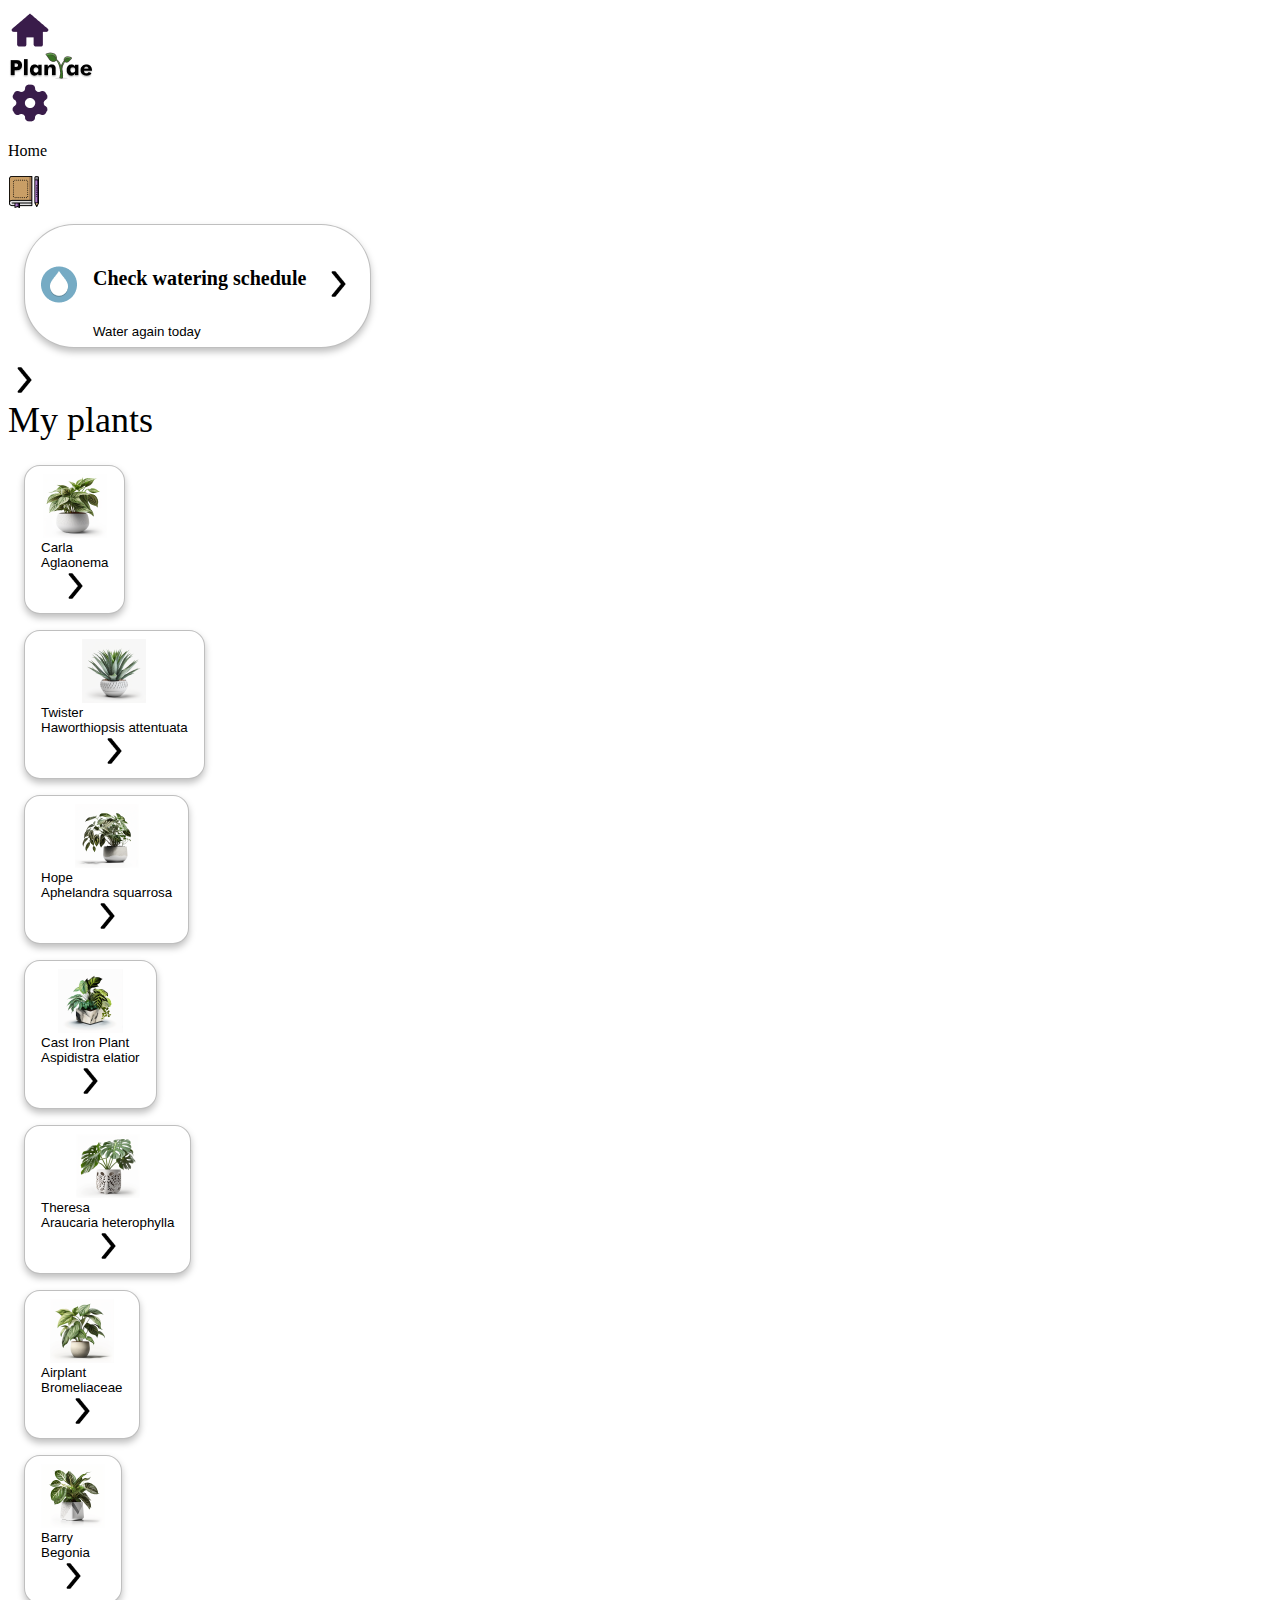
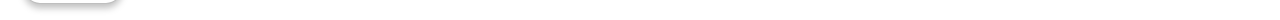
==== index.html @ 39423936 "day2 finish" ====
<!DOCTYPE html>
<link rel="stylesheet" href="index.css">
<div class="topbar">
    <img class="homeicon" src="img/homeicon.png" alt="home icon"/>
    <img class="logo" src="img/logosm.png" alt="logo"/>
    <img class="settings" src="img/settingsicon.png" alt="settings icon"/>
    <p class="home title">Home</p>
    <img class="diary" src="img/diaryicon.png" alt="diary icon"/>
</div>
<button class="frame1">
    <div>
          <img src="img/watericon.png" alt="water icon">
        </div>
        <div class="buttonText">
          <h5 style="font-weight:600;" >Check watering schedule</h5>
          <p1>Water again today</p1>
        </div>
        <div>
          <img class="rightchevron" src="img/nexticon.png" alt="right chevron">
    </div>
</button>   
    </div>
    <img class="chevronright" src="img/nexticon.png" alt="right chevron"/>
</div>
<h1 class="myplants">My plants</h1>
<button class="sec-carla">
    <div>
        <div class="frame4">
            <img class="carla-img" src="img/carla.png"/ alt="image of carla">
            <div class="frame5">
                <div class="name-carla">Carla</div>
                <div class="aglaonema">Aglaonema</div>
            </div>
        </div>
        <img class="chevronright1" src="img/nexticon.png" alt="right chevron"/>
    </div>
</button>
<button class="sec-twister">
    <div>
        <div class="frame6">
            <img class="twister-img" src="img/twister.png" alt="image of twister"/>
            <div class="frame7">
                <div class="name-twister">Twister</div>
                <div class="haworthi">Haworthiopsis attentuata</div>
            </div>
        </div>
        <img class="chevronright2" src="img/nexticon.png" alt="right chevron"/>
    </div>
</button>
<button class="sec-hope">
    <div>
        <div class="frame8">
            <img class="hope-img" src="img/hope.png" alt="image of hope"/>
            <div class="frame9">
                <div class="name-hope">Hope</div>
                <div class="aphelandra">Aphelandra squarrosa</div>
            </div>
        </div>
        <img class="chevronright3" src="img/nexticon.png" alt="right chevron"/>
    </div>
</button>
<button class="sec-castiron">
    <div>
        <div class="frame10">
            <img class="castiron-img" src="img/castiron.png" alt="image of cast iron"/>
            <div class="frame11">
                <div class="name-castiron">Cast Iron Plant</div>
                <div class="aspidistra">Aspidistra elatior</div>
            </div>
        </div>
        <img class="chevronright4" src="img/nexticon.png" alt="right chevron"/>
    </div>
</button>
<button class="sec-theresa">
    <div>
        <div class="frame12">
            <img class="theresa-img" src="img/theresa.png" alt="image of theresa"/>
            <div class="frame13">
                <div class="name-theresa">Theresa</div>
                <div class="araucaria">Araucaria heterophylla</div>
            </div>
        </div>
        <img class="chevronright5" src="img/nexticon.png" alt="right chevron"/>
    </div>
</button>
<button class="sec-airplant">
    <div>
        <div class="frame14">
            <img class="airplant-img" src="img/airplant.png" alt="image of airplant"/>
            <div class="frame15">
                <div class="name-airplant">Airplant</div>
                <div class="bromeliaceae">Bromeliaceae</div>
            </div>
        </div>
        <img class="chevronright6" src="img/nexticon.png" alt="right chevron"/>
    </div>
</button>
<button class="sec-barry">
    <div>
        <div class="frame16">
            <img class="barry-img" src="img/barry.png" alt="image of barry"/>
            <div class="frame17">
                <div class="name-barry">Barry</div>
                <div class="begonia">Begonia</div>
            </div>
        </div>
        <img class="chevronright7" src="img/nexticon.png" alt="right chevron"/>
    </div>
</button>
---- index.css ----
.homeicon {
    display:flex;
    justify-content:flex-start;
}
.logo {
    display:flex;
    justify-content: center;
}
.settings {
    display: flex;
    justify-content: flex-end;
}
.diary {
    display: flex;
    justify-content:flex-end;
    align-items:center;
}
h1{
    font-family: 'Futura';
    font-size: 36px;
    font-weight: 700;
    line-height: 36px;
    letter-spacing: 0em;
    text-align: left;  
    }
    
    
h2{
    font-family: 'Futura Md BT';
    font-size: 30px;
    font-weight: 400;
    line-height: 36px;
    letter-spacing: 0em;
    text-align: left;
    }
    
    
h3{
    font-family: 'Futura Md BT';
    font-size: 24px;
    font-weight: 400;
    line-height: 29px;
    letter-spacing: 0em;
    text-align: left;
    }
    
    
h4{
    font-family: 'Futura Md BT';
    font-size: 20px;
    font-weight: 400;
    line-height: 24px;
    letter-spacing: 0em;
    text-align: left;
    }
    
    
h5{
    font-family: 'Futura Bk BT';
    font-size: 20px;
    font-weight: 400;
    line-height: 24px;
    letter-spacing: 0em;
    text-align: left;
    }
    
    
h6{
    font-family: 'Futura Bk BT';
    font-size: 18px;
    font-style: italic;
    font-weight: 400;
    line-height: 22px;
    letter-spacing: 0em;
    text-align: left;
    }
    
    
p{
    font-family: 'Futura Bk BT';
    font-size: 16px;
    font-weight: 400;
    line-height: 19px;
    letter-spacing: 0em;
    text-align: left;
    }
    
    
.p2{
    font-family: 'Futura Bk BT';
    font-size: 14px;
    font-weight: 400;
    line-height: 28px;
    letter-spacing: 0em;
    text-align: left;
    }
.frame1{
        border-radius: 50px;
        width: auto;
        margin-top: 32px;
        margin-bottom: 32px;
        border-color: #B9B9B9;
        margin: 16px;
        display:flex;
        flex-direction: row;
        align-items: center;
        padding: 8px 16px;
        gap: 16px;
        background: #FFFFFF;
        border: 1px solid rgba(0, 0, 0, 0.25);
        box-shadow: 0px 4px 7px rgba(0, 0, 0, 0.25);
    }
.buttonText{
        display: flex;
        flex-direction: column;
        justify-content: center;
        align-items: flex-start;
        padding: 0px;
    }
 .rightchevron{
    height: 32px;
    min-width: 32px;
    position: relative;
 }
.myplants{
    color:black;
    font-family:'futura';
    font: size 36px;
    font-weight: 500;
    letter-spacing: 0;
    line-height: normal;
    margin-top: -1px;
    position:relative;
    text-align: center;
    width:fit-content;
    display:flex;
    flex-direction: column;
    justify-content: center;
} 
.sec-carla{
    border-radius: 16px;
    width: auto;
    margin-top: 32px;
    margin-bottom: 32px;
    border-color: #B9B9B9;
    margin: 16px;
    display:flex;
    flex-direction: row;
    align-items: center;
    padding: 8px 16px;
    gap: 16px;
    background: #FFFFFF;
    border: 1px solid rgba(0, 0, 0, 0.25);
    box-shadow: 0px 4px 7px rgba(0, 0, 0, 0.25);
}
.carla-img{
    min-width: 64px;
    height: 64px;
    object-fit: cover;
    position: relative;
}
.frame4{
    align-items: center;
    gap:16px;
}
.frame5{
    align-items:flex-start;
    flex-direction: column;
}
.name-carla{
    letter-spacing: 0;
    line-height: normal;
    margin-top: -1px;
    position: relative;
    width: fit-content;
}
.aglaonema{
    letter-spacing: 0;
    line-height: normal;
    position: relative;
    text-align: center;
    width: fit-content;
}
.rightchevron1{
    height: 32px;
    min-width: 32px;
    position: relative;
}
.sec-twister{
    border-radius: 16px;
    width: auto;
    margin-top: 32px;
    margin-bottom: 32px;
    border-color: #B9B9B9;
    margin: 16px;
    display:flex;
    flex-direction: row;
    align-items: center;
    padding: 8px 16px;
    gap: 16px;
    background: #FFFFFF;
    border: 1px solid rgba(0, 0, 0, 0.25);
    box-shadow: 0px 4px 7px rgba(0, 0, 0, 0.25);
}
.twister-img{
    min-width: 64px;
    height: 64px;
    object-fit: cover;
    position: relative;
}
.frame6{
    align-items: center;
    gap:16px;
}
.frame7{
    align-items:flex-start;
    flex-direction: column;
}
.name-twister{
    letter-spacing: 0;
    line-height: normal;
    margin-top: -1px;
    position: relative;
    width: fit-content;
}
.haworthi{
    letter-spacing: 0;
    line-height: normal;
    position: relative;
    text-align: center;
    width: fit-content;
}
.rightchevron2{
    height: 32px;
    min-width: 32px;
    position: relative;
}
.sec-hope{
    border-radius: 16px;
    width: auto;
    margin-top: 32px;
    margin-bottom: 32px;
    border-color: #B9B9B9;
    margin: 16px;
    display:flex;
    flex-direction: row;
    align-items: center;
    padding: 8px 16px;
    gap: 16px;
    background: #FFFFFF;
    border: 1px solid rgba(0, 0, 0, 0.25);
    box-shadow: 0px 4px 7px rgba(0, 0, 0, 0.25);
}
.hope-img{
    min-width: 64px;
    height: 64px;
    object-fit: cover;
    position: relative;
}
.frame8{
    align-items: center;
    gap:16px;
}
.frame9{
    align-items:flex-start;
    flex-direction: column;
}
.name-hope{
    letter-spacing: 0;
    line-height: normal;
    margin-top: -1px;
    position: relative;
    width: fit-content;
}
.aphelandra{
    letter-spacing: 0;
    line-height: normal;
    position: relative;
    text-align: center;
    width: fit-content;
}
.rightchevron3{
    height: 32px;
    min-width: 32px;
    position: relative;
}
.sec-castiron{
    border-radius: 16px;
    width: auto;
    margin-top: 32px;
    margin-bottom: 32px;
    border-color: #B9B9B9;
    margin: 16px;
    display:flex;
    flex-direction: row;
    align-items: center;
    padding: 8px 16px;
    gap: 16px;
    background: #FFFFFF;
    border: 1px solid rgba(0, 0, 0, 0.25);
    box-shadow: 0px 4px 7px rgba(0, 0, 0, 0.25);
}
.castiron-img{
    min-width: 64px;
    height: 64px;
    object-fit: cover;
    position: relative;
}
.frame10{
    align-items: center;
    gap:16px;
}
.frame11{
    align-items:flex-start;
    flex-direction: column;
}
.name-castiron{
    letter-spacing: 0;
    line-height: normal;
    margin-top: -1px;
    position: relative;
    width: fit-content;
}
.aspidistra{
    letter-spacing: 0;
    line-height: normal;
    position: relative;
    text-align: center;
    width: fit-content;
}
.rightchevron4{
    height: 32px;
    min-width: 32px;
    position: relative;
}
.sec-theresa{
    border-radius: 16px;
    width: auto;
    margin-top: 32px;
    margin-bottom: 32px;
    border-color: #B9B9B9;
    margin: 16px;
    display:flex;
    flex-direction: row;
    align-items: center;
    padding: 8px 16px;
    gap: 16px;
    background: #FFFFFF;
    border: 1px solid rgba(0, 0, 0, 0.25);
    box-shadow: 0px 4px 7px rgba(0, 0, 0, 0.25);
}
.theresa-img{
    min-width: 64px;
    height: 64px;
    object-fit: cover;
    position: relative;
}
.frame12{
    align-items: center;
    gap:16px;
}
.frame13{
    align-items:flex-start;
    flex-direction: column;
}
.name-theresa{
    letter-spacing: 0;
    line-height: normal;
    margin-top: -1px;
    position: relative;
    width: fit-content;
}
.araucaria{
    letter-spacing: 0;
    line-height: normal;
    position: relative;
    text-align: center;
    width: fit-content;
}
.rightchevron5{
    height: 32px;
    min-width: 32px;
    position: relative;
}
.sec-airplant{
    border-radius: 16px;
    width: auto;
    margin-top: 32px;
    margin-bottom: 32px;
    border-color: #B9B9B9;
    margin: 16px;
    display:flex;
    flex-direction: row;
    align-items: center;
    padding: 8px 16px;
    gap: 16px;
    background: #FFFFFF;
    border: 1px solid rgba(0, 0, 0, 0.25);
    box-shadow: 0px 4px 7px rgba(0, 0, 0, 0.25);
}
.airplant-img{
    min-width: 64px;
    height: 64px;
    object-fit: cover;
    position: relative;
}
.frame14{
    align-items: center;
    gap:16px;
}
.frame15{
    align-items:flex-start;
    flex-direction: column;
}
.name-airplant{
    letter-spacing: 0;
    line-height: normal;
    margin-top: -1px;
    position: relative;
    width: fit-content;
}
.bromeliaceae{
    letter-spacing: 0;
    line-height: normal;
    position: relative;
    text-align: center;
    width: fit-content;
}
.rightchevron6{
    height: 32px;
    min-width: 32px;
    position: relative;
}
.sec-barry{
    border-radius: 16px;
    width: auto;
    margin-top: 32px;
    margin-bottom: 32px;
    border-color: #B9B9B9;
    margin: 16px;
    display:flex;
    flex-direction: row;
    align-items: center;
    padding: 8px 16px;
    gap: 16px;
    background: #FFFFFF;
    border: 1px solid rgba(0, 0, 0, 0.25);
    box-shadow: 0px 4px 7px rgba(0, 0, 0, 0.25);
}
.barry-img{
    min-width: 64px;
    height: 64px;
    object-fit: cover;
    position: relative;
}
.frame16{
    align-items: center;
    gap:16px;
}
.frame17{
    align-items:flex-start;
    flex-direction: column;
}
.name-barry{
    letter-spacing: 0;
    line-height: normal;
    margin-top: -1px;
    position: relative;
    width: fit-content;
}
.begonia{
    letter-spacing: 0;
    line-height: normal;
    position: relative;
    text-align: center;
    width: fit-content;
}
.rightchevron7{
    height: 32px;
    min-width: 32px;
    position: relative;
}
@media (max-width: 390px) {
}
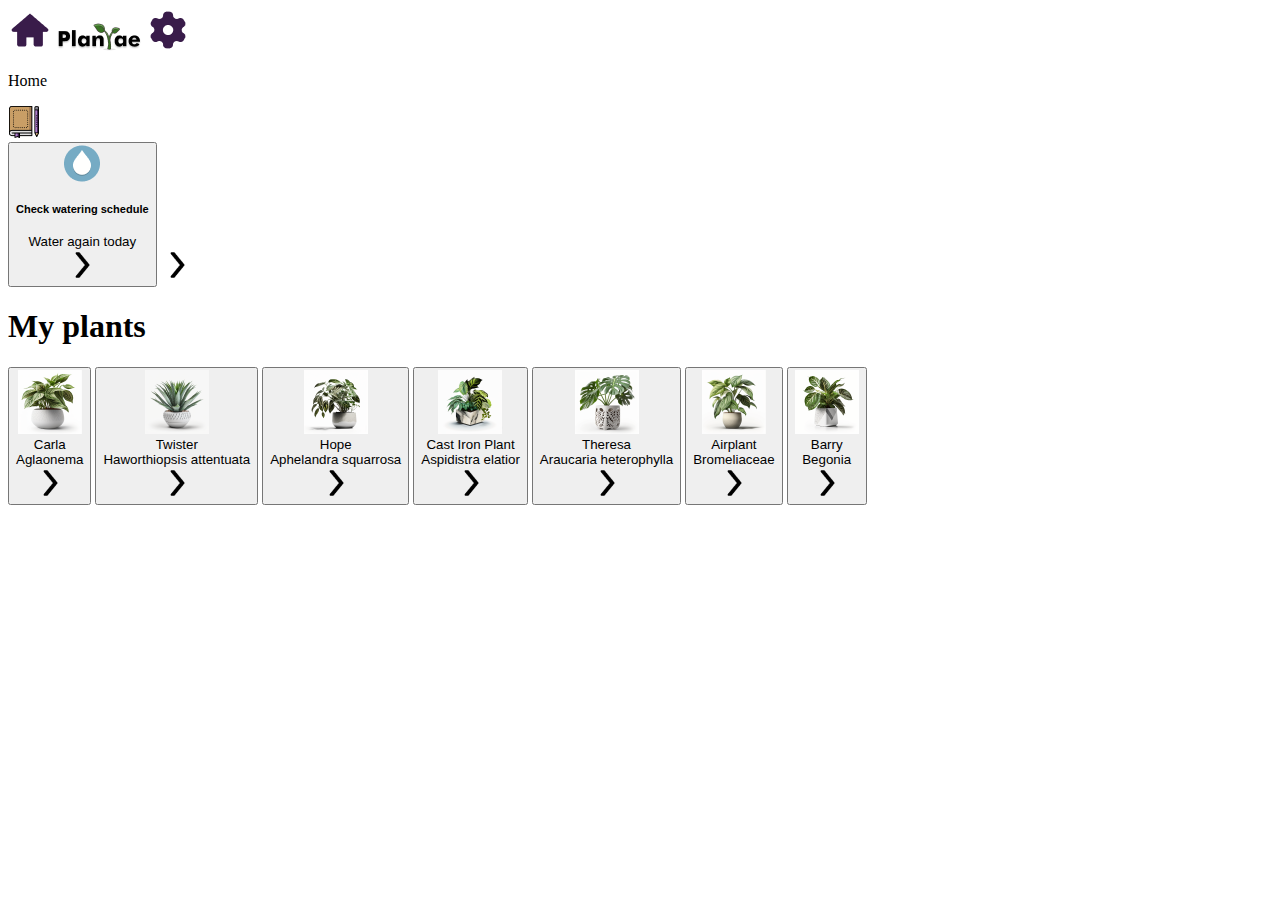
==== commit ed9cedb5: "css name change" ====
--- a/index.html
+++ b/index.html
@@ -1,5 +1,5 @@
 <!DOCTYPE html>
-<link rel="stylesheet" href="index.css">
+<link rel="stylesheet" href="style.css">
 <div class="topbar">
     <img class="homeicon" src="img/homeicon.png" alt="home icon"/>
     <img class="logo" src="img/logosm.png" alt="logo"/>
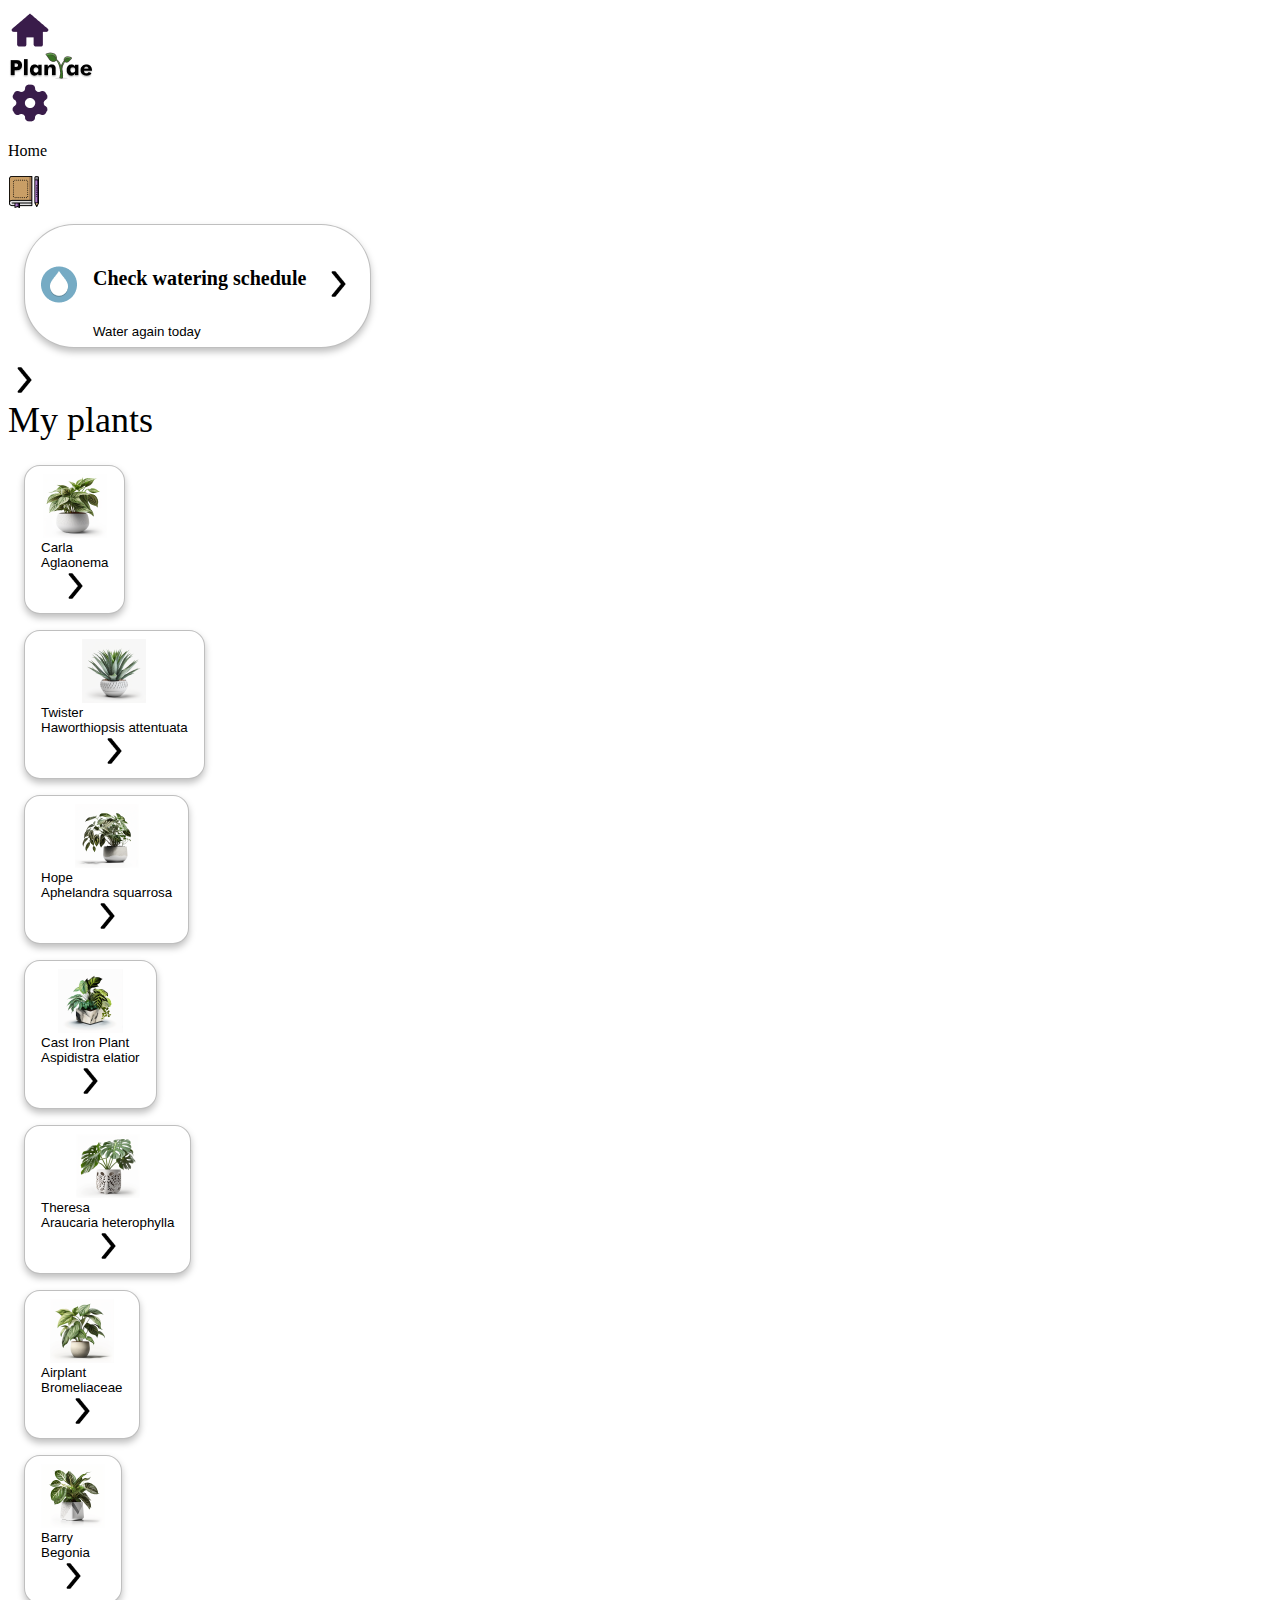
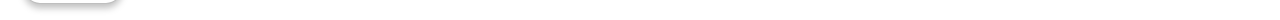
==== commit 4c2d9624: "moved" ====
--- a/index.html
+++ b/index.html
@@ -1,5 +1,5 @@
 <!DOCTYPE html>
-<link rel="stylesheet" href="style.css">
+<link rel="stylesheet" href="css/style.css">
 <div class="topbar">
     <img class="homeicon" src="img/homeicon.png" alt="home icon"/>
     <img class="logo" src="img/logosm.png" alt="logo"/>
--- a/css/style.css
+++ b/css/style.css
@@ -0,0 +1,482 @@
+.homeicon {
+    display:flex;
+    justify-content:flex-start;
+}
+.logo {
+    display:flex;
+    justify-content: center;
+}
+.settings {
+    display: flex;
+    justify-content: flex-end;
+}
+.diary {
+    display: flex;
+    justify-content:flex-end;
+    align-items:center;
+}
+h1{
+    font-family: 'Futura';
+    font-size: 36px;
+    font-weight: 700;
+    line-height: 36px;
+    letter-spacing: 0em;
+    text-align: left;  
+    }
+    
+    
+h2{
+    font-family: 'Futura Md BT';
+    font-size: 30px;
+    font-weight: 400;
+    line-height: 36px;
+    letter-spacing: 0em;
+    text-align: left;
+    }
+    
+    
+h3{
+    font-family: 'Futura Md BT';
+    font-size: 24px;
+    font-weight: 400;
+    line-height: 29px;
+    letter-spacing: 0em;
+    text-align: left;
+    }
+    
+    
+h4{
+    font-family: 'Futura Md BT';
+    font-size: 20px;
+    font-weight: 400;
+    line-height: 24px;
+    letter-spacing: 0em;
+    text-align: left;
+    }
+    
+    
+h5{
+    font-family: 'Futura Bk BT';
+    font-size: 20px;
+    font-weight: 400;
+    line-height: 24px;
+    letter-spacing: 0em;
+    text-align: left;
+    }
+    
+    
+h6{
+    font-family: 'Futura Bk BT';
+    font-size: 18px;
+    font-style: italic;
+    font-weight: 400;
+    line-height: 22px;
+    letter-spacing: 0em;
+    text-align: left;
+    }
+    
+    
+p{
+    font-family: 'Futura Bk BT';
+    font-size: 16px;
+    font-weight: 400;
+    line-height: 19px;
+    letter-spacing: 0em;
+    text-align: left;
+    }
+    
+    
+.p2{
+    font-family: 'Futura Bk BT';
+    font-size: 14px;
+    font-weight: 400;
+    line-height: 28px;
+    letter-spacing: 0em;
+    text-align: left;
+    }
+.frame1{
+        border-radius: 50px;
+        width: auto;
+        margin-top: 32px;
+        margin-bottom: 32px;
+        border-color: #B9B9B9;
+        margin: 16px;
+        display:flex;
+        flex-direction: row;
+        align-items: center;
+        padding: 8px 16px;
+        gap: 16px;
+        background: #FFFFFF;
+        border: 1px solid rgba(0, 0, 0, 0.25);
+        box-shadow: 0px 4px 7px rgba(0, 0, 0, 0.25);
+    }
+.buttonText{
+        display: flex;
+        flex-direction: column;
+        justify-content: center;
+        align-items: flex-start;
+        padding: 0px;
+    }
+ .rightchevron{
+    height: 32px;
+    min-width: 32px;
+    position: relative;
+ }
+.myplants{
+    color:black;
+    font-family:'futura';
+    font: size 36px;
+    font-weight: 500;
+    letter-spacing: 0;
+    line-height: normal;
+    margin-top: -1px;
+    position:relative;
+    text-align: center;
+    width:fit-content;
+    display:flex;
+    flex-direction: column;
+    justify-content: center;
+} 
+.sec-carla{
+    border-radius: 16px;
+    width: auto;
+    margin-top: 32px;
+    margin-bottom: 32px;
+    border-color: #B9B9B9;
+    margin: 16px;
+    display:flex;
+    flex-direction: row;
+    align-items: center;
+    padding: 8px 16px;
+    gap: 16px;
+    background: #FFFFFF;
+    border: 1px solid rgba(0, 0, 0, 0.25);
+    box-shadow: 0px 4px 7px rgba(0, 0, 0, 0.25);
+}
+.carla-img{
+    min-width: 64px;
+    height: 64px;
+    object-fit: cover;
+    position: relative;
+}
+.frame4{
+    align-items: center;
+    gap:16px;
+}
+.frame5{
+    align-items:flex-start;
+    flex-direction: column;
+}
+.name-carla{
+    letter-spacing: 0;
+    line-height: normal;
+    margin-top: -1px;
+    position: relative;
+    width: fit-content;
+}
+.aglaonema{
+    letter-spacing: 0;
+    line-height: normal;
+    position: relative;
+    text-align: center;
+    width: fit-content;
+}
+.rightchevron1{
+    height: 32px;
+    min-width: 32px;
+    position: relative;
+}
+.sec-twister{
+    border-radius: 16px;
+    width: auto;
+    margin-top: 32px;
+    margin-bottom: 32px;
+    border-color: #B9B9B9;
+    margin: 16px;
+    display:flex;
+    flex-direction: row;
+    align-items: center;
+    padding: 8px 16px;
+    gap: 16px;
+    background: #FFFFFF;
+    border: 1px solid rgba(0, 0, 0, 0.25);
+    box-shadow: 0px 4px 7px rgba(0, 0, 0, 0.25);
+}
+.twister-img{
+    min-width: 64px;
+    height: 64px;
+    object-fit: cover;
+    position: relative;
+}
+.frame6{
+    align-items: center;
+    gap:16px;
+}
+.frame7{
+    align-items:flex-start;
+    flex-direction: column;
+}
+.name-twister{
+    letter-spacing: 0;
+    line-height: normal;
+    margin-top: -1px;
+    position: relative;
+    width: fit-content;
+}
+.haworthi{
+    letter-spacing: 0;
+    line-height: normal;
+    position: relative;
+    text-align: center;
+    width: fit-content;
+}
+.rightchevron2{
+    height: 32px;
+    min-width: 32px;
+    position: relative;
+}
+.sec-hope{
+    border-radius: 16px;
+    width: auto;
+    margin-top: 32px;
+    margin-bottom: 32px;
+    border-color: #B9B9B9;
+    margin: 16px;
+    display:flex;
+    flex-direction: row;
+    align-items: center;
+    padding: 8px 16px;
+    gap: 16px;
+    background: #FFFFFF;
+    border: 1px solid rgba(0, 0, 0, 0.25);
+    box-shadow: 0px 4px 7px rgba(0, 0, 0, 0.25);
+}
+.hope-img{
+    min-width: 64px;
+    height: 64px;
+    object-fit: cover;
+    position: relative;
+}
+.frame8{
+    align-items: center;
+    gap:16px;
+}
+.frame9{
+    align-items:flex-start;
+    flex-direction: column;
+}
+.name-hope{
+    letter-spacing: 0;
+    line-height: normal;
+    margin-top: -1px;
+    position: relative;
+    width: fit-content;
+}
+.aphelandra{
+    letter-spacing: 0;
+    line-height: normal;
+    position: relative;
+    text-align: center;
+    width: fit-content;
+}
+.rightchevron3{
+    height: 32px;
+    min-width: 32px;
+    position: relative;
+}
+.sec-castiron{
+    border-radius: 16px;
+    width: auto;
+    margin-top: 32px;
+    margin-bottom: 32px;
+    border-color: #B9B9B9;
+    margin: 16px;
+    display:flex;
+    flex-direction: row;
+    align-items: center;
+    padding: 8px 16px;
+    gap: 16px;
+    background: #FFFFFF;
+    border: 1px solid rgba(0, 0, 0, 0.25);
+    box-shadow: 0px 4px 7px rgba(0, 0, 0, 0.25);
+}
+.castiron-img{
+    min-width: 64px;
+    height: 64px;
+    object-fit: cover;
+    position: relative;
+}
+.frame10{
+    align-items: center;
+    gap:16px;
+}
+.frame11{
+    align-items:flex-start;
+    flex-direction: column;
+}
+.name-castiron{
+    letter-spacing: 0;
+    line-height: normal;
+    margin-top: -1px;
+    position: relative;
+    width: fit-content;
+}
+.aspidistra{
+    letter-spacing: 0;
+    line-height: normal;
+    position: relative;
+    text-align: center;
+    width: fit-content;
+}
+.rightchevron4{
+    height: 32px;
+    min-width: 32px;
+    position: relative;
+}
+.sec-theresa{
+    border-radius: 16px;
+    width: auto;
+    margin-top: 32px;
+    margin-bottom: 32px;
+    border-color: #B9B9B9;
+    margin: 16px;
+    display:flex;
+    flex-direction: row;
+    align-items: center;
+    padding: 8px 16px;
+    gap: 16px;
+    background: #FFFFFF;
+    border: 1px solid rgba(0, 0, 0, 0.25);
+    box-shadow: 0px 4px 7px rgba(0, 0, 0, 0.25);
+}
+.theresa-img{
+    min-width: 64px;
+    height: 64px;
+    object-fit: cover;
+    position: relative;
+}
+.frame12{
+    align-items: center;
+    gap:16px;
+}
+.frame13{
+    align-items:flex-start;
+    flex-direction: column;
+}
+.name-theresa{
+    letter-spacing: 0;
+    line-height: normal;
+    margin-top: -1px;
+    position: relative;
+    width: fit-content;
+}
+.araucaria{
+    letter-spacing: 0;
+    line-height: normal;
+    position: relative;
+    text-align: center;
+    width: fit-content;
+}
+.rightchevron5{
+    height: 32px;
+    min-width: 32px;
+    position: relative;
+}
+.sec-airplant{
+    border-radius: 16px;
+    width: auto;
+    margin-top: 32px;
+    margin-bottom: 32px;
+    border-color: #B9B9B9;
+    margin: 16px;
+    display:flex;
+    flex-direction: row;
+    align-items: center;
+    padding: 8px 16px;
+    gap: 16px;
+    background: #FFFFFF;
+    border: 1px solid rgba(0, 0, 0, 0.25);
+    box-shadow: 0px 4px 7px rgba(0, 0, 0, 0.25);
+}
+.airplant-img{
+    min-width: 64px;
+    height: 64px;
+    object-fit: cover;
+    position: relative;
+}
+.frame14{
+    align-items: center;
+    gap:16px;
+}
+.frame15{
+    align-items:flex-start;
+    flex-direction: column;
+}
+.name-airplant{
+    letter-spacing: 0;
+    line-height: normal;
+    margin-top: -1px;
+    position: relative;
+    width: fit-content;
+}
+.bromeliaceae{
+    letter-spacing: 0;
+    line-height: normal;
+    position: relative;
+    text-align: center;
+    width: fit-content;
+}
+.rightchevron6{
+    height: 32px;
+    min-width: 32px;
+    position: relative;
+}
+.sec-barry{
+    border-radius: 16px;
+    width: auto;
+    margin-top: 32px;
+    margin-bottom: 32px;
+    border-color: #B9B9B9;
+    margin: 16px;
+    display:flex;
+    flex-direction: row;
+    align-items: center;
+    padding: 8px 16px;
+    gap: 16px;
+    background: #FFFFFF;
+    border: 1px solid rgba(0, 0, 0, 0.25);
+    box-shadow: 0px 4px 7px rgba(0, 0, 0, 0.25);
+}
+.barry-img{
+    min-width: 64px;
+    height: 64px;
+    object-fit: cover;
+    position: relative;
+}
+.frame16{
+    align-items: center;
+    gap:16px;
+}
+.frame17{
+    align-items:flex-start;
+    flex-direction: column;
+}
+.name-barry{
+    letter-spacing: 0;
+    line-height: normal;
+    margin-top: -1px;
+    position: relative;
+    width: fit-content;
+}
+.begonia{
+    letter-spacing: 0;
+    line-height: normal;
+    position: relative;
+    text-align: center;
+    width: fit-content;
+}
+.rightchevron7{
+    height: 32px;
+    min-width: 32px;
+    position: relative;
+}
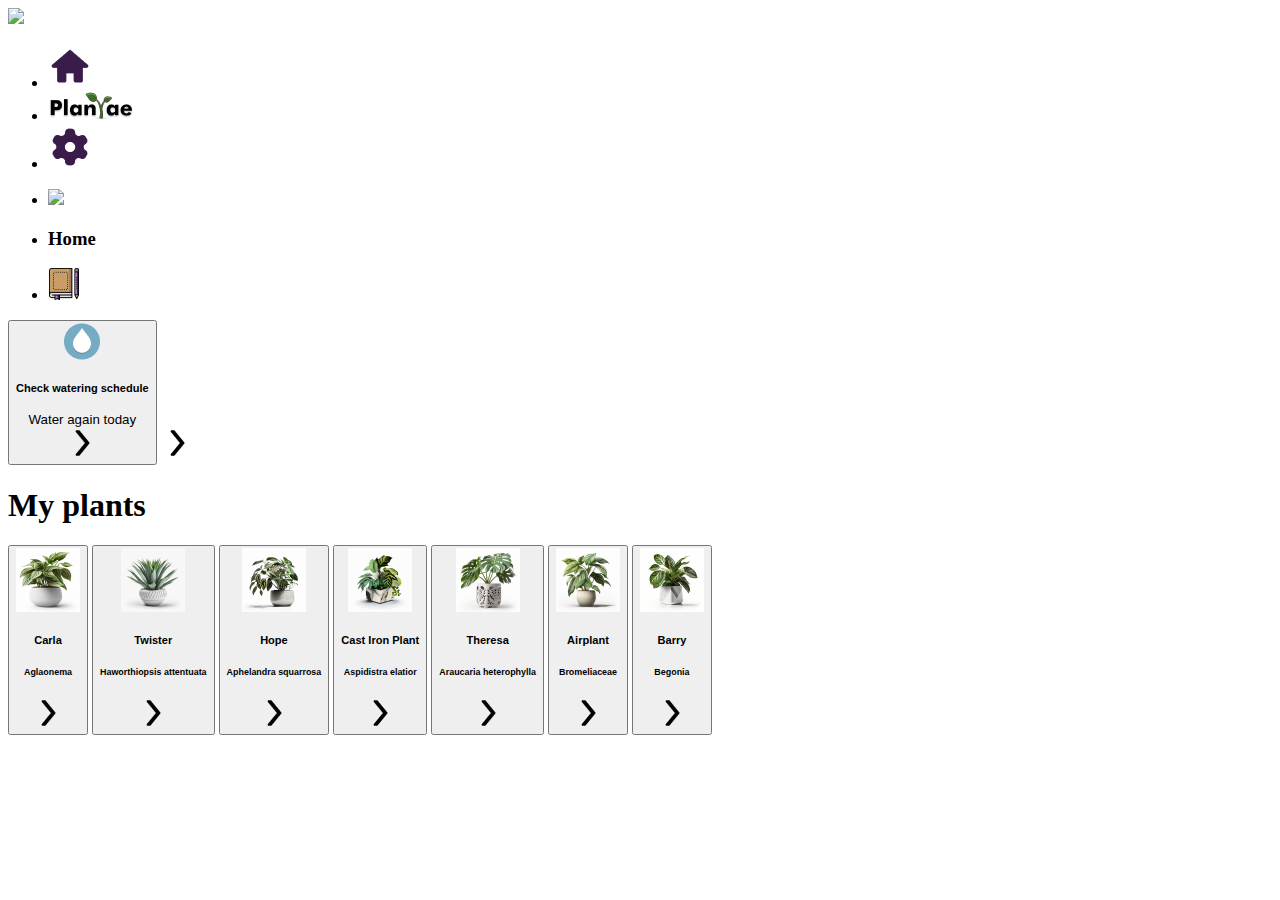
==== commit a6e8a2d3: "chg" ====
--- a/index.html
+++ b/index.html
@@ -1,12 +1,25 @@
 <!DOCTYPE html>
-<link rel="stylesheet" href="css/style.css">
-<div class="topbar">
-    <img class="homeicon" src="img/homeicon.png" alt="home icon"/>
-    <img class="logo" src="img/logosm.png" alt="logo"/>
-    <img class="settings" src="img/settingsicon.png" alt="settings icon"/>
-    <p class="home title">Home</p>
-    <img class="diary" src="img/diaryicon.png" alt="diary icon"/>
-</div>
+<head>
+  <link href="https://fonts.cdnfonts.com/css/futura-md-bt" rel="stylesheet">
+  <link rel="stylesheet" href="css/style.css">
+</head>
+<header>
+    <div class="battery">
+        <img src="img/StatusBar.png">
+    </div>
+    <div class="topMenu row">
+      <ul class="menu row">
+          <li><img src="img/homeicon.png"></li>
+          <li><img src="img/logosm.png"></li>
+          <li><img src="img/settingsicon.png"></li>
+        </ul>
+        <ul class="navBar row">
+          <li><img src="img/navback.png"> </li>
+          <li><h3>Home</h3></li>
+          <li><img src="img/diaryicon.png"></li>
+        </ul>
+    </div>
+  </header>
 <button class="frame1">
     <div>
           <img src="img/watericon.png" alt="water icon">
@@ -28,8 +41,12 @@
         <div class="frame4">
             <img class="carla-img" src="img/carla.png"/ alt="image of carla">
             <div class="frame5">
-                <div class="name-carla">Carla</div>
-                <div class="aglaonema">Aglaonema</div>
+                <div class="name-carla">
+                    <h5>Carla</h5>
+                </div>
+                <div class="aglaonema">
+                    <h6>Aglaonema</h6>
+                </div>
             </div>
         </div>
         <img class="chevronright1" src="img/nexticon.png" alt="right chevron"/>
@@ -40,8 +57,12 @@
         <div class="frame6">
             <img class="twister-img" src="img/twister.png" alt="image of twister"/>
             <div class="frame7">
-                <div class="name-twister">Twister</div>
-                <div class="haworthi">Haworthiopsis attentuata</div>
+                <div class="name-twister">
+                    <h5>Twister</h5>
+                </div>
+                <div class="haworthi">
+                    <h6>Haworthiopsis attentuata</h6>
+                </div>
             </div>
         </div>
         <img class="chevronright2" src="img/nexticon.png" alt="right chevron"/>
@@ -52,8 +73,12 @@
         <div class="frame8">
             <img class="hope-img" src="img/hope.png" alt="image of hope"/>
             <div class="frame9">
-                <div class="name-hope">Hope</div>
-                <div class="aphelandra">Aphelandra squarrosa</div>
+                <div class="name-hope">
+                    <h5>Hope</h5>
+                </div>
+                <div class="aphelandra">
+                    <h6>Aphelandra squarrosa</h6>
+                </div>
             </div>
         </div>
         <img class="chevronright3" src="img/nexticon.png" alt="right chevron"/>
@@ -64,8 +89,12 @@
         <div class="frame10">
             <img class="castiron-img" src="img/castiron.png" alt="image of cast iron"/>
             <div class="frame11">
-                <div class="name-castiron">Cast Iron Plant</div>
-                <div class="aspidistra">Aspidistra elatior</div>
+                <div class="name-castiron">
+                    <h5>Cast Iron Plant</h5>
+                </div>
+                <div class="aspidistra">
+                    <h6>Aspidistra elatior</h6>
+                </div>
             </div>
         </div>
         <img class="chevronright4" src="img/nexticon.png" alt="right chevron"/>
@@ -76,8 +105,12 @@
         <div class="frame12">
             <img class="theresa-img" src="img/theresa.png" alt="image of theresa"/>
             <div class="frame13">
-                <div class="name-theresa">Theresa</div>
-                <div class="araucaria">Araucaria heterophylla</div>
+                <div class="name-theresa">
+                    <h5>Theresa</h5>
+                </div>
+                <div class="araucaria">
+                    <h6>Araucaria heterophylla</h6>
+                </div>
             </div>
         </div>
         <img class="chevronright5" src="img/nexticon.png" alt="right chevron"/>
@@ -88,8 +121,12 @@
         <div class="frame14">
             <img class="airplant-img" src="img/airplant.png" alt="image of airplant"/>
             <div class="frame15">
-                <div class="name-airplant">Airplant</div>
-                <div class="bromeliaceae">Bromeliaceae</div>
+                <div class="name-airplant">
+                    <h5>Airplant</h5>
+                </div>
+                <div class="bromeliaceae">
+                    <h6>Bromeliaceae</h6>
+                </div>
             </div>
         </div>
         <img class="chevronright6" src="img/nexticon.png" alt="right chevron"/>
@@ -100,8 +137,12 @@
         <div class="frame16">
             <img class="barry-img" src="img/barry.png" alt="image of barry"/>
             <div class="frame17">
-                <div class="name-barry">Barry</div>
-                <div class="begonia">Begonia</div>
+                <div class="name-barry">
+                    <h5>Barry</h5>
+                </div>
+                <div class="begonia">
+                    <h6>Begonia</h6>
+                </div>
             </div>
         </div>
         <img class="chevronright7" src="img/nexticon.png" alt="right chevron"/>
--- a/css/style.css
+++ b/css/style.css
@@ -1,20 +1,4 @@
-.homeicon {
-    display:flex;
-    justify-content:flex-start;
-}
-.logo {
-    display:flex;
-    justify-content: center;
-}
-.settings {
-    display: flex;
-    justify-content: flex-end;
-}
-.diary {
-    display: flex;
-    justify-content:flex-end;
-    align-items:center;
-}
+@media (max-width: 450px) {
 h1{
     font-family: 'Futura';
     font-size: 36px;
@@ -94,6 +78,43 @@
     letter-spacing: 0em;
     text-align: left;
     }
+ul{
+        list-style: none;
+    }
+    
+    
+    
+header{
+        position:fixed;
+        background-color: #ffffff;
+        top: 0%;
+    }
+.battery{
+        width: 100%;
+        background-color: #ffffff;
+        top:0%;
+    }
+.topMenu{
+        flex-direction: row;
+    }
+.menu{
+        width: 100%;
+        background-color: #ffffff;
+        display: inline-block;
+        justify-content: space-between;
+        align-items: center;
+        padding-right: 16px;
+    }
+.navBar{
+        width: 100%;
+        background-color: #ffffff;
+        display: inline-block;
+        justify-content: space-between;
+        align-items: center;
+        padding-right: 32px;
+        text-align: center;
+    }
+    
 .frame1{
         border-radius: 50px;
         width: auto;
@@ -117,7 +138,7 @@
         align-items: flex-start;
         padding: 0px;
     }
- .rightchevron{
+.rightchevron{
     height: 32px;
     min-width: 32px;
     position: relative;
@@ -480,3 +501,4 @@
     min-width: 32px;
     position: relative;
 }
+}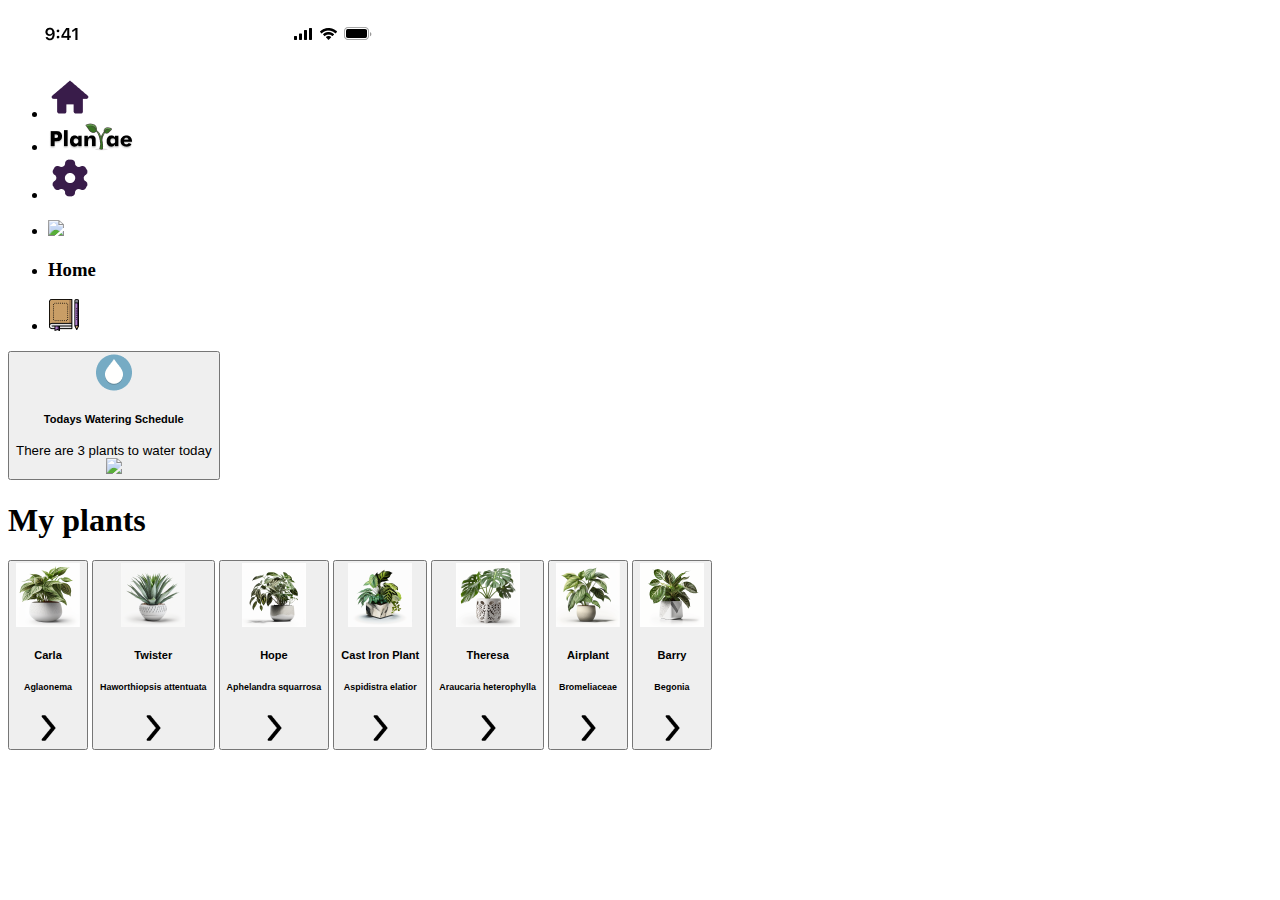
==== commit b81f1ea7: "chg" ====
--- a/index.html
+++ b/index.html
@@ -20,21 +20,20 @@
         </ul>
     </div>
   </header>
-<button class="frame1">
-    <div>
-          <img src="img/watericon.png" alt="water icon">
-        </div>
-        <div class="buttonText">
-          <h5 style="font-weight:600;" >Check watering schedule</h5>
-          <p1>Water again today</p1>
-        </div>
-        <div>
-          <img class="rightchevron" src="img/nexticon.png" alt="right chevron">
-    </div>
-</button>   
-    </div>
-    <img class="chevronright" src="img/nexticon.png" alt="right chevron"/>
-</div>
+<div>
+    <button class="waterButton">
+      <div>
+        <img src="img/watericon.png">
+      </div>
+      <div class="buttonText">
+        <h5 style="font-weight:600;" >Todays Watering Schedule</h5>
+        <p1>There are 3 plants to water today</p1>
+      </div>
+      <div>
+        <img src="images/nexticon.png">
+      </div>
+    </button>
+  </div>   
 <h1 class="myplants">My plants</h1>
 <button class="sec-carla">
     <div>
--- a/css/style.css
+++ b/css/style.css
@@ -17,8 +17,8 @@
     letter-spacing: 0em;
     text-align: left;
     }
-    
-    
+
+
 h3{
     font-family: 'Futura Md BT';
     font-size: 24px;
@@ -81,9 +81,7 @@
 ul{
         list-style: none;
     }
-    
-    
-    
+
 header{
         position:fixed;
         background-color: #ffffff;
@@ -114,8 +112,7 @@
         padding-right: 32px;
         text-align: center;
     }
-    
-.frame1{
+.waterButton{
         border-radius: 50px;
         width: auto;
         margin-top: 32px;
@@ -126,7 +123,7 @@
         flex-direction: row;
         align-items: center;
         padding: 8px 16px;
-        gap: 16px;
+        gap: 16px;    
         background: #FFFFFF;
         border: 1px solid rgba(0, 0, 0, 0.25);
         box-shadow: 0px 4px 7px rgba(0, 0, 0, 0.25);
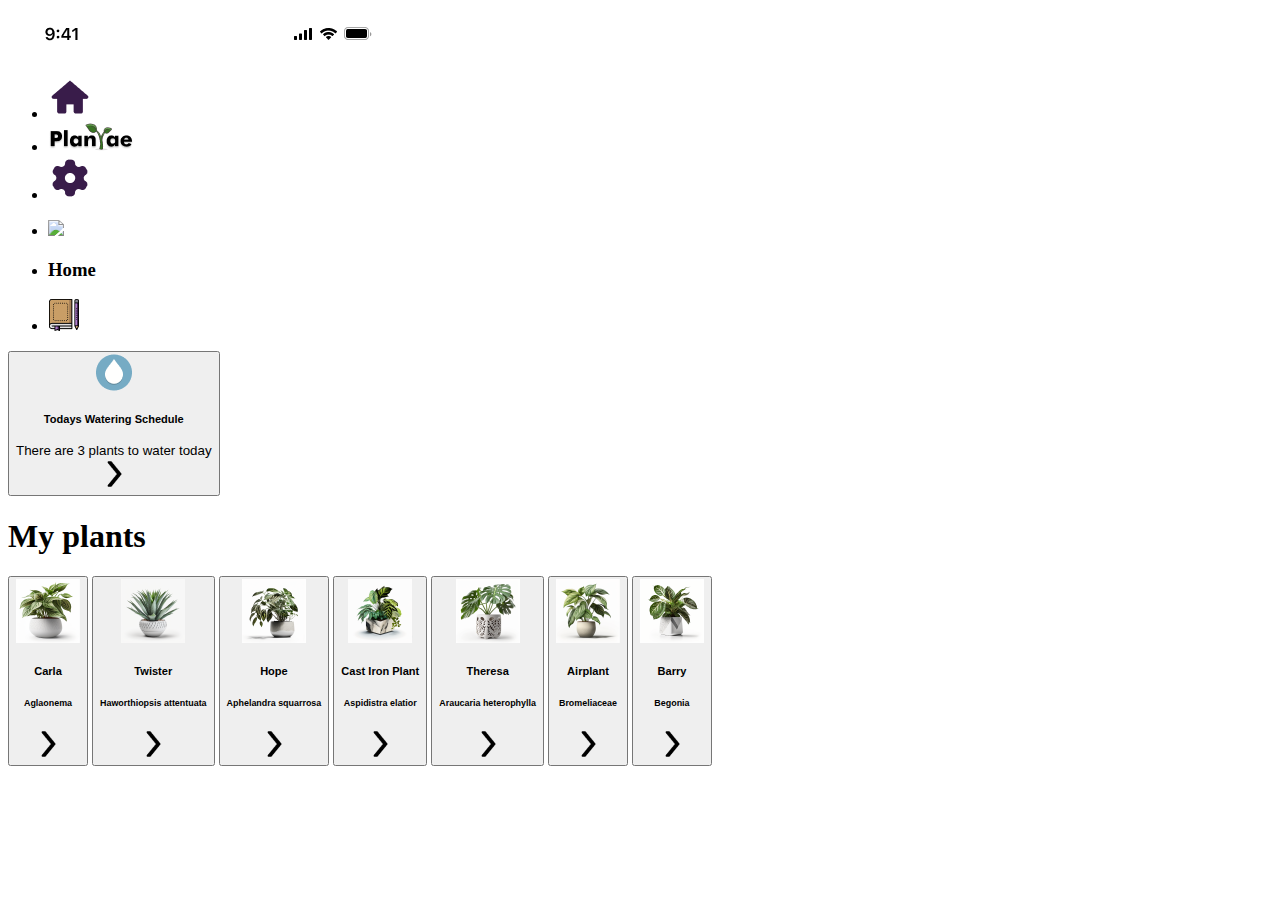
==== commit cc7f1a28: "chg" ====
--- a/index.html
+++ b/index.html
@@ -30,7 +30,7 @@
         <p1>There are 3 plants to water today</p1>
       </div>
       <div>
-        <img src="images/nexticon.png">
+        <img src="img/nexticon.png">
       </div>
     </button>
   </div>   
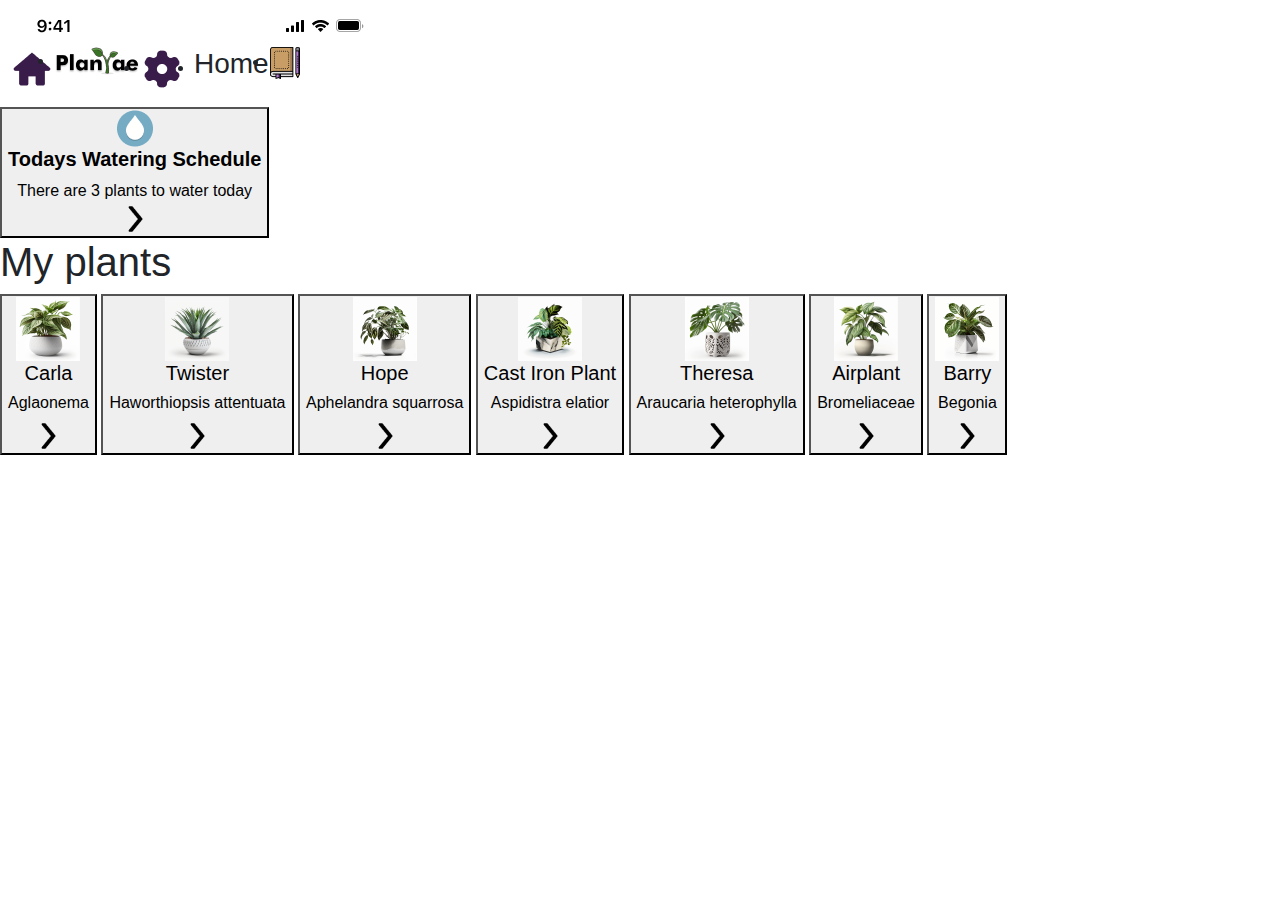
==== commit d652ab96: "chg" ====
--- a/index.html
+++ b/index.html
@@ -2,6 +2,7 @@
 <head>
   <link href="https://fonts.cdnfonts.com/css/futura-md-bt" rel="stylesheet">
   <link rel="stylesheet" href="css/style.css">
+  <link rel="stylesheet" href="https://stackpath.bootstrapcdn.com/bootstrap/4.3.1/css/bootstrap.min.css" integrity="sha384-ggOyR0iXCbMQv3Xipma34MD+dH/1fQ784/j6cY/iJTQUOhcWr7x9JvoRxT2MZw1T" crossorigin="anonymous">
 </head>
 <header>
     <div class="battery">
@@ -14,7 +15,6 @@
           <li><img src="img/settingsicon.png"></li>
         </ul>
         <ul class="navBar row">
-          <li><img src="img/navback.png"> </li>
           <li><h3>Home</h3></li>
           <li><img src="img/diaryicon.png"></li>
         </ul>
@@ -146,4 +146,4 @@
         </div>
         <img class="chevronright7" src="img/nexticon.png" alt="right chevron"/>
     </div>
-</button>
+</button>--- a/css/style.css
+++ b/css/style.css
@@ -6,9 +6,7 @@
     line-height: 36px;
     letter-spacing: 0em;
     text-align: left;  
-    }
-    
-    
+}
 h2{
     font-family: 'Futura Md BT';
     font-size: 30px;
@@ -16,9 +14,7 @@
     line-height: 36px;
     letter-spacing: 0em;
     text-align: left;
-    }
-
-
+}
 h3{
     font-family: 'Futura Md BT';
     font-size: 24px;
@@ -26,9 +22,7 @@
     line-height: 29px;
     letter-spacing: 0em;
     text-align: left;
-    }
-    
-    
+} 
 h4{
     font-family: 'Futura Md BT';
     font-size: 20px;
@@ -36,9 +30,7 @@
     line-height: 24px;
     letter-spacing: 0em;
     text-align: left;
-    }
-    
-    
+} 
 h5{
     font-family: 'Futura Bk BT';
     font-size: 20px;
@@ -46,9 +38,7 @@
     line-height: 24px;
     letter-spacing: 0em;
     text-align: left;
-    }
-    
-    
+}
 h6{
     font-family: 'Futura Bk BT';
     font-size: 18px;
@@ -57,9 +47,7 @@
     line-height: 22px;
     letter-spacing: 0em;
     text-align: left;
-    }
-    
-    
+} 
 p{
     font-family: 'Futura Bk BT';
     font-size: 16px;
@@ -67,9 +55,7 @@
     line-height: 19px;
     letter-spacing: 0em;
     text-align: left;
-    }
-    
-    
+}
 .p2{
     font-family: 'Futura Bk BT';
     font-size: 14px;
@@ -77,24 +63,23 @@
     line-height: 28px;
     letter-spacing: 0em;
     text-align: left;
-    }
+}
 ul{
         list-style: none;
-    }
-
+}
 header{
         position:fixed;
         background-color: #ffffff;
         top: 0%;
-    }
+}
 .battery{
         width: 100%;
         background-color: #ffffff;
         top:0%;
-    }
+}
 .topMenu{
         flex-direction: row;
-    }
+}
 .menu{
         width: 100%;
         background-color: #ffffff;
@@ -102,7 +87,7 @@
         justify-content: space-between;
         align-items: center;
         padding-right: 16px;
-    }
+}
 .navBar{
         width: 100%;
         background-color: #ffffff;
@@ -111,7 +96,7 @@
         align-items: center;
         padding-right: 32px;
         text-align: center;
-    }
+}
 .waterButton{
         border-radius: 50px;
         width: auto;
@@ -127,19 +112,19 @@
         background: #FFFFFF;
         border: 1px solid rgba(0, 0, 0, 0.25);
         box-shadow: 0px 4px 7px rgba(0, 0, 0, 0.25);
-    }
+}
 .buttonText{
         display: flex;
         flex-direction: column;
         justify-content: center;
         align-items: flex-start;
         padding: 0px;
-    }
+}
 .rightchevron{
     height: 32px;
     min-width: 32px;
     position: relative;
- }
+}
 .myplants{
     color:black;
     font-family:'futura';
